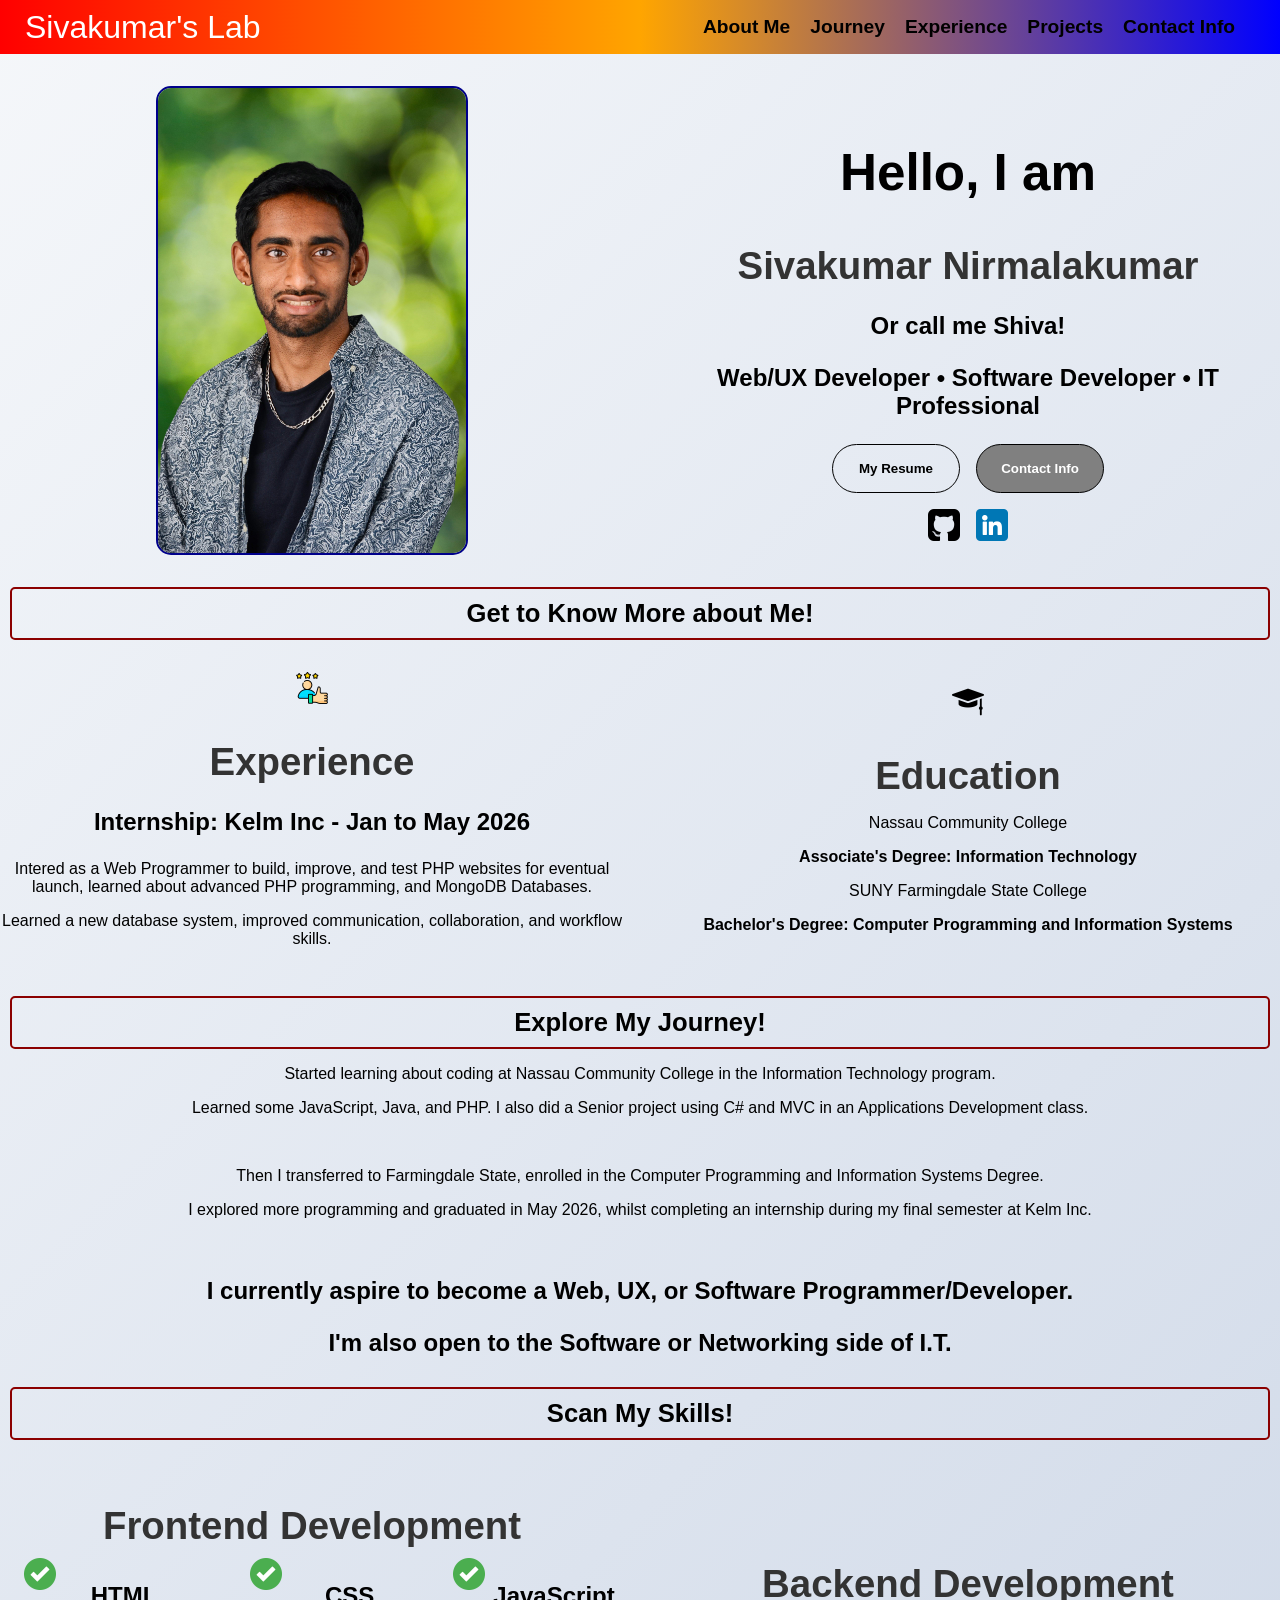
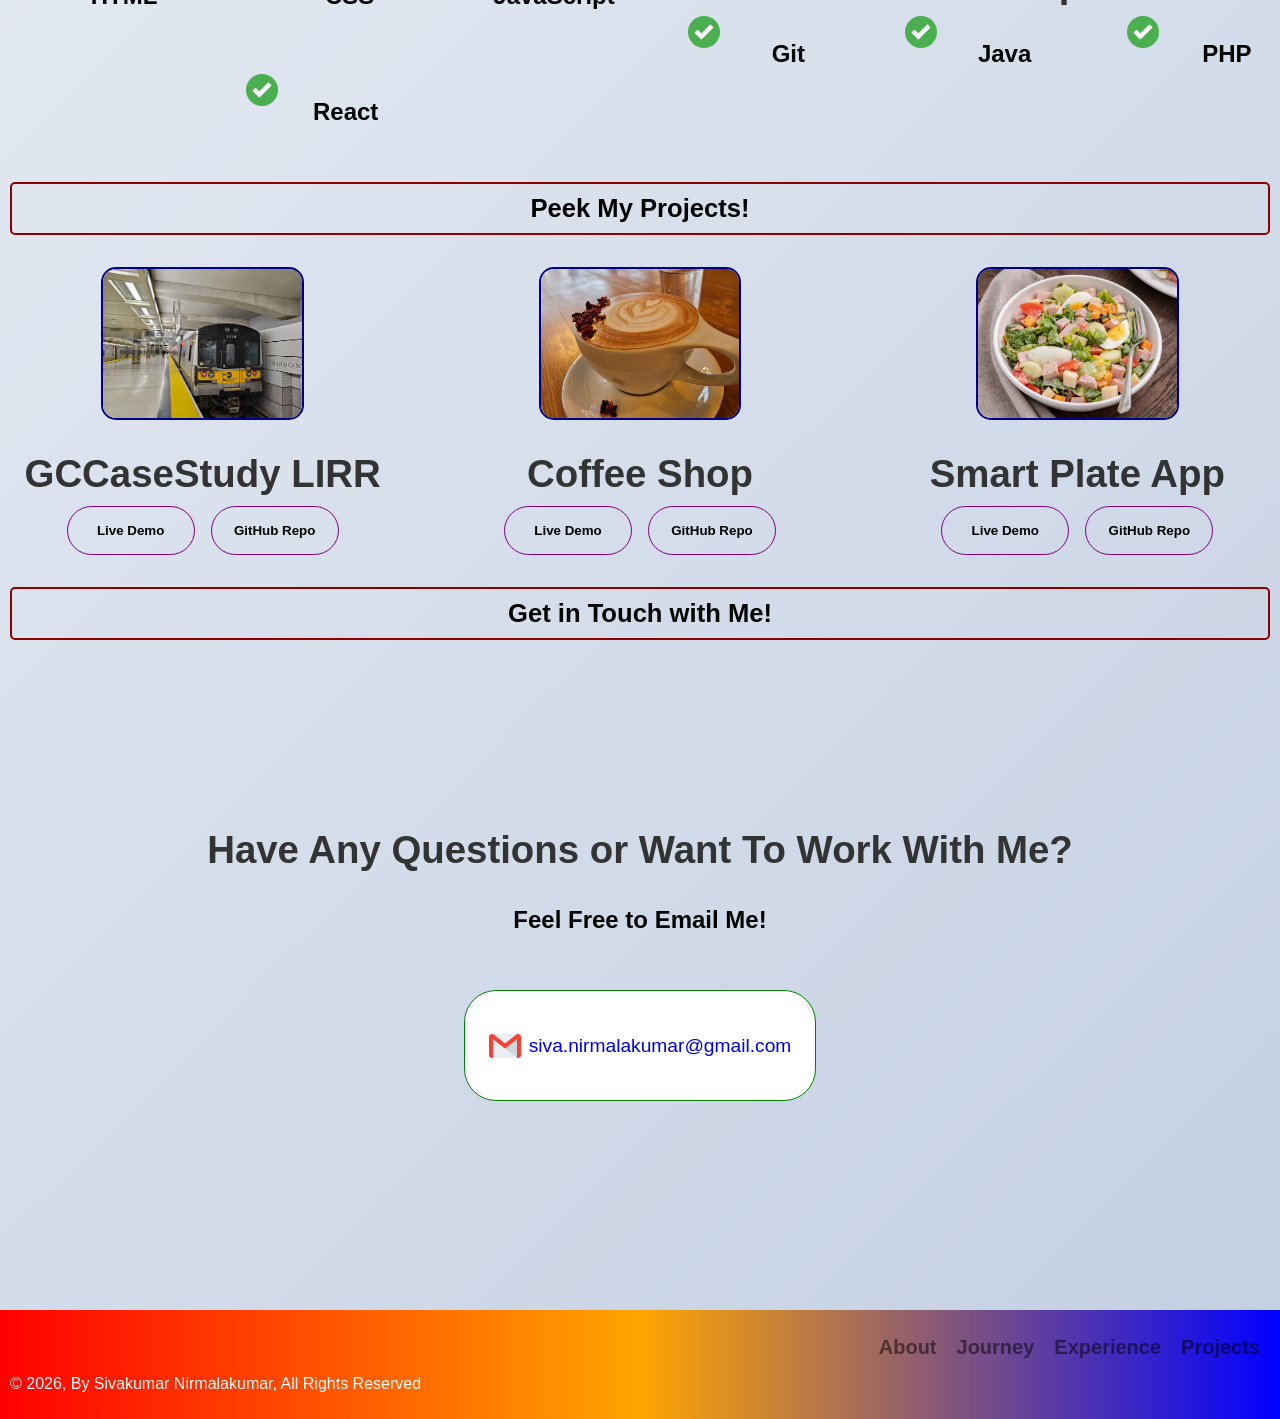
==== index.html @ 8f527bf8 "Re-engineer portfolio website" ====
<!DOCTYPE html>
<html lang="en">
	<head>
		<meta charset="UTF-8">
		<meta name="viewport" content="width=device-width, initial-scale=1">
		<title>Sivakumar's Portfolio</title>
		<link rel="stylesheet" href="homestyle.css">
		<link rel="stylesheet" href="mediaqueries.css">
	</head>
	
	<body>
		<nav class="navbar">
			<div class="navdiv">
				<div class="logo">Sivakumar's Lab</div>
					<ul class="nav-menu">
						<li class="nav-item">
							<a href="#about" class="nav-link">About Me</a>
						</li>
						<li class="nav-item">
							<a href="#journey" class="nav-link">Journey</a>
						</li>
						<li class="nav-item">
							<a href="#experience" class="nav-link">Experience</a>
						</li>
						<li class="nav-item">
							<a href="#project" class="nav-link">Projects</a>
						</li>
						<li class="nav-item">
							<a href="#contact" class="nav-link">Contact Info</a>
						</li>
					</ul>
					<div class="hamburger">
						<span class="bar"></span>
						<span class="bar"></span>
						<span class="bar"></span>
					</div>
			</div>
		
		</nav>
		
		<main>

		<section id="profile">
			<div class="row">
				<div class="column">
					<img src="./Images/shiv-linkedln.jpg" alt="Shiva's Profile Picture" class="about-pic">
				</div>
				<div class="column">
					<h1>Hello, I am</h1>
					<h2>Sivakumar Nirmalakumar</h2>
					<h3>Or call me Shiva!</h3>

					<h3>Web/UX Developer &bull; Software Developer &bull; IT Professional</h3>
					<div class="btn-container">
						<button class="btn btn-color-2" onclick="window.open('./Images/SNKumar - Resume.pdf')">My Resume</button>
						<button class="btn btn-color-1" onclick="location.href='#contact'">Contact Info</button>
					</div>
					<div id="socials-container">
						<img 
						src="./Images/github-sign.png"
						alt="GitHub"
						class="icon"
						onclick="location.href='https://github.com/ShivsterNk?tab=repositories'"
					/>
						<img 
						src="./Images/linkedin.png"
						alt="Linkedln"
						class="icon"
						onclick="location.href='https://www.linkedin.com/in/sivakumarnirmalakumar/'"
					/>
					</div>
				</div>
			</div>		
		</section>

		<p class="one">Get to Know More about Me!</p>

		<section id="about">
				<div class="row">
					<div class="column">
						<img src="./Images/experience.png" alt="Experience icon" class="icon"/>
						<h2>Experience</h2>
						<h3><strong>Internship: Kelm Inc</strong> - Jan to May 2026</h3>
						<p>Intered as a Web Programmer to build, improve, and test PHP websites for eventual launch, learned about advanced PHP programming, and MongoDB Databases. </p>
						<p>Learned a new database system, improved communication, collaboration, and workflow skills.</p>
					</div>
					<div class="column">
						<img src="./Images/education.png" alt="Education icon" class="icon"/>
						<h2>Education</h2>
						<p>Nassau Community College</p>
						<p><strong>Associate's Degree: Information Technology</strong></p>
						<p>SUNY Farmingdale State College</p>
						<p><strong>Bachelor's Degree: Computer Programming and Information Systems</strong></p>
					</div>
				</div>
		</section>

		<p class="one">Explore My Journey!</p>

		<section id="journey">			
			<p>Started learning about coding at Nassau Community College in the Information Technology program. </p>
			<p>Learned some JavaScript, Java, and PHP. I also did a Senior project using C# and MVC in an Applications Development class.</p> <br/>
			<p>Then I transferred to Farmingdale State, enrolled in the Computer Programming and Information Systems Degree. </p>
			<p>I explored more programming and graduated in May 2026, whilst completing an internship during my final semester at Kelm Inc. </p>
			<br />
			<h3>I currently aspire to become a Web, UX, or Software Programmer/Developer. </h3>
			<h3>I'm also open to the Software or Networking side of I.T.</h3>
		</section>

		<p class="one">Scan My Skills!</p>

		<section id="experience">
			<div class="row">
				<div class="column">
					<h2>Frontend Development</h2>
						<div class="article-container">
							<article>
								<img src="./Images/checkmark.png" 
								alt="Experience icon"
								class="icon"
								/>
								<div>
									<h3>HTML</h3>
								</div>
							</article>
							<article>
								<img src="./Images/checkmark.png" 
								alt="Experience icon"
								class="icon"
								/>
								<div>
									<h3>CSS</h3>
								</div>
							</article>
							<article>
								<img src="./Images/checkmark.png" 
								alt="Experience icon"
								class="icon"
								/>
								<div>
									<h3>JavaScript</h3>
								</div>
							</article>
							<article>
								<img src="./Images/checkmark.png" 
								alt="Experience icon"
								class="icon"
								/>
								<div>
									<h3>React</h3>
								</div>
							</article>
						</div>
				</div>
				<div class="column">
					<h2>Backend Development</h2>
					<div class="article-container">
							<article>
								<img src="./Images/checkmark.png" 
								alt="Experience icon"
								class="icon"
								/>
								<div>
									<h3>Git</h3>
								</div>
							</article>
							<article>
								<img src="./Images/checkmark.png" 
								alt="Experience icon"
								class="icon"
								/>
								<div>
									<h3>Java</h3>
								</div>
							</article>
							<article>
								<img src="./Images/checkmark.png" 
								alt="Experience icon"
								class="icon"
								/>
								<div>
									<h3>PHP</h3>
								</div>
							</article>
						</div>
				</div>
			</div>
		</section>

		<p class="one">Peek My Projects!</p>

		<section id="project">
			<div class="row">
				<div class="column">
					<img src="./Images/projectOne.jpg" alt="Grand Central Project" class="about-pic"/>
					<h2>GCCaseStudy LIRR</h2>
					<div class="btn-container">
						<button class="btn btn-color-2 project-btn" 
						onclick="window.open('https://shivsternk.github.io/GCCaseStudy/gcindex.html')">
						Live Demo
						</button>
						<button class="btn btn-color-2 project-btn" 						
						onclick="window.open('https://github.com/ShivsterNk/GCCaseStudy')">
						GitHub Repo
						</button>
					</div>
				</div>
				<div class="column">
					<img src="./Images/projectCoffee.jpg" alt="Coffee Project" class="about-pic"/>
					<h2>Coffee Shop</h2>
					<div class="btn-container">
						<button class="btn btn-color-2 project-btn" 
						onclick="window.open('https://shivsternk.github.io/StaticCoffeeShop/')">
						Live Demo
						</button>
						<button class="btn btn-color-2 project-btn" 						
						onclick="window.open('https://github.com/ShivsterNk/StaticCoffeeShop')">
						GitHub Repo
						</button>
					</div>
				</div>
				<div class="column">
					<img src="./Images/chef-salad.jpg" alt="PHP Smart Plate Project" class="about-pic"/>
					<h2>Smart Plate App</h2>
					<div class="btn-container">
						<button class="btn btn-color-2 project-btn" 
						onclick="window.open('https://smartplate.site/PHP/index.php')">
						Live Demo
						</button>
						<button class="btn btn-color-2 project-btn" 						
						onclick="window.open('https://github.com/ShivsterNk/SmartPlateSeniors')">
						GitHub Repo
						</button>
					</div>
				</div>
			</div>
			
		</section>
		
		<p class="one">Get in Touch with Me!</p>

		<section id="contact">
			<h2>Have Any Questions or Want To Work With Me?</h2>
			<h3>Feel Free to Email Me!</h3>
			
			<div class="contact-info-upper-container">
				<div class="contact-info-container">
					<img src="./Images/email.png" 
					alt="email icon" 
					class="icon contact-icon"/>
					<p><a href="https://mail.google.com/mail/?view=cm&fs=1&to=siva.nirmalakumar@gmail.com" 
						target="_blank"
						rel="noopener noreferrer"
						class="email-link">
						siva.nirmalakumar@gmail.com
					</a></p>
				</div>
			</div>
		</section>
		</main>
		
		<footer>
			<div class="footerContainer">
				<div class="footerNav">
					<ul>
						<li><a href="#about">About</a></li>
						<li><a href="#journey">Journey</a></li>
						<li><a href="#experience">Experience</a></li>
						<li><a href="#project">Projects</a></li>
					</ul>
				</div>
			</div>
			<div class="footerBottom">
				<p>&copy; 2026, By Sivakumar Nirmalakumar, All Rights Reserved</p>
			</div>
		</footer>
		
		<script src="homescripts.js"></script>
				
	</body>
</html>
---- homestyle.css ----
/* GENERAL Styling */
@import url('https://fonts.googleapis.com/css2?family=Roboto:ital,wght@0,100;0,300;0,400;0,500;0,700;0,900;1,100;1,300;1,400;1,500;1,700;1,900&display=swap');

*{
	text-decoration: none;
	box-sizing: border-box;
}

html, body {
	margin: 0;
	scroll-behavior: smooth;
}

body {
	font-family: 'Helvetica', sans-serif;
  	background: linear-gradient(135deg, #f5f7fa, #c3cfe2);
  	color: black;
  	text-align: center;
}

body, .navbar, footer {
	transition: background-color 0.3s ease, color 0.3s ease;
}

p {
	color: black;
}

/* TRANSITION */
a, .btn {
	transition: all 300ms ease;
}

/* DESKTOP NAVIGATION */
.navbar {
	background-image: linear-gradient(to right, red, orange, blue);
	padding-right: 25px;
	padding-left: 25px;
	margin-bottom: 20px;
	position: sticky;
	top: 0;
	z-index: 1000;
	width: 100%;
	box-sizing: border-box;
}

.navdiv {
	display: flex;
	align-items: center;
	justify-content: space-between;
}

.nav-menu {
	display: flex;
	justify-content: space-between;
	align-items: center;
}

.bar {
	display: block;
	width: 25px;
	height: 3px;
	margin: 5px 0;
	transition: all 0.3s ease;
	background-color: black;
}

.logo {
	font-size: clamp(1.2rem, 4vw, 2rem);
	font-weight: 500;
	color: white;
}

li {
	list-style: none;
	display: inline-block;
}

li a {
	color: black;
	text-decoration: none;
	text-decoration-color: white;
	font-size: clamp(0.75rem, 1.5vw, 1.25rem);
	margin-right: 20px;
	font-weight: bold;
}

a:hover {
	color:azure;
	text-decoration: underline;
	text-underline-offset: 1rem;
	text-decoration-color: green;
}

/* TEXT SETTINGS */
h1 {
	font-size: clamp(2rem, 4vw, 3.5rem);
}

h2 {
	text-align: center;
	font-size: clamp(1.5rem, 3vw, 2.5rem);
	color: #333;
	transition: font-size 0.3s ease;
	font-family: 'Helvetica', sans-serif;
	margin-bottom: 10px;
}

h3 {
	font-size: clamp(1rem, 2.5vw, 1.5rem);
}

p.one {
	border: 2.5px solid darkred;
	border-radius: 5px;
	font-size: clamp(1.5rem, 2vw, 2.5rem);
	font-weight: bold;
	padding: 10px;
	margin: 10px;
	transition: all 0.3s ease-in-out;
}

p.one:hover {
	border-color:darkorange;
	box-shadow: 0 0 20px rgba(238, 118, 19, 0.874);
}

/* SECTIONS */
section {
	margin-bottom: 30px;
}

.row {
    display: flex;
    align-items: center;
    gap: 2rem;
    margin: 2rem 0;
}

.column {
    flex: 1;
}

/*ABOUT PIC */
.about-pic {
	width: 50%;
	border: 2px solid darkblue;
	border-radius: 15px;
	display: block;
	margin-left: auto;
	margin-right: auto;
	transition: transform 0.3s ease-in-out;
}

.about-pic:hover {
	transform: scale(1.05);
	border-color:midnightblue;
	box-shadow: 0 0 20px rgba(0, 0, 175, 0.6);
}

/* PROFILE SECTION */
.title {
	font-size: 3rem;
	text-align: center;
}

#socials-container {
	display: flex;
	justify-content: center;
	margin-top: 1rem;
	gap: 1rem;
}

/* ICONS */
.icon {
	cursor: pointer;
	height: 2rem;
}

/* BUTTONS */
.btn-container {
	display: flex;
	justify-content: center;
	gap: 1rem;
}
.btn {
	font-weight: 600;
	transition: all 300ms ease;
	padding: 1rem;
	width: 8rem;
	border-radius: 2rem;
}
.btn-color-1, .btn-color-2 {
	border: black 0.1rem solid;
}
.btn-color-1:hover, 
.btn-color-2:hover {
	cursor: pointer;
}
.btn-color-1, 
.btn-color-2:hover {
	background: gray;
	color: white
}
.btn-color-1:hover {
	background: black;
}
.btn-color-2 {
	background: none;
}
.btn-color-2:hover {
	border: white 0.1rem solid;
}
.btn-container {
	gap: 1rem;
}

/* EXPERIENCE */
.article-container {
	display: flex;
	text-align: initial;
	flex-wrap: wrap;
	flex-direction: row;
	gap: 2.5rem;
	justify-content: space-around;
	border-radius: 5px;
}
article {
	display: flex;
	width: 10rem;
	justify-content: space-around;
	gap: 0.5rem;
}
article .icon {
	cursor: default;
}

/* PROJECTS */
.project-btn {
	color: black;
	border-color: purple;
}

/* CONTACT */
#contact {
	display: flex;
	justify-content: center;
	flex-direction: column;
	height: 70vh;
}

.contact-info-upper-container {
	display: flex;
	justify-content: center;
	border-radius: 2rem;
	border: gray 0.1rem solid;
	border-color: green;
	background: white;
	margin: 2rem auto;
	padding: 0.5rem;
}

.contact-info-container {
	display: flex;
	align-items: center;
	justify-content: center;
	gap: 0.5rem;
	margin: 1rem;
}

.contact-info-container p {
	font-size: larger;
}

.contact-icon {
	cursor: default;
}

.email-icon {
	height: 2.5rem;
}

/*FOOTER SECTION */
footer {
	background-image: linear-gradient(to right, red, orange, blue);
	text-align: center;
	font-size: 1rem;
	margin-top: 20px;
	padding: 10px;
	background-color: #0073e6;
	color: white;
}

.footerContainer {
	width: 100%;
}

.footerNav ul {
	display: flex;
	justify-content: right;
}

.footerNav ul li a {
	color: black;
	margin: 10px;
	padding-top: 10px;
	font-size: 1.25em;
	opacity: 0.5;
	transition: 0.5s;
}

.footerNav ul li a:hover {
	opacity: 1;
	color: azure;
}

.footerBottom{
	background-color: linear-gradient(to right, red, orange, blue);
	text-align: left;
}

.footerBottom p {
	color: white;
}

/*EMAIL LINK HOVER*/
.email-link {
	transition: color 0.3s ease;
}

.email-link:hover {
	color:dodgerblue;
}

/* MEDIA Layout for medium screens */
@media (max-width: 900px) {
	.column {
		width: 100%;
	}
	.row {
		flex-direction: column;
		align-items: center;
	}
	.hamburger {
		display: block;
		cursor: pointer;
		z-index: 10;
	}
	.hamburger-active .bar:nth-child(2){
		opacity: 0;
	}
	.hamburger-active .bar:nth-child(1){
		transform: translateY(8px) rotate(45deg);
	}
	.hamburger-active .bar:nth-child(3){
		transform: translateY(-8px) rotate(-45deg);
	}
	.nav-menu {
		display: flex;
		position: fixed;
		top: -100%;
		left: 0;

		flex-direction: column;
		align-items: center;
		justify-content: center;

		width: 100%;
		padding: 20px 0;
		margin: 0;

		background-image: linear-gradient(to right, red, orange, blue);

		list-style: none;
		text-align: center;

		transition: top 0.3s ease;
		z-index: 9;
	}
	.nav-item{
		margin: 15px 0;
	}
	.nav-menu.active {
		top: 70px;
	}
	.nav-link {
		display: block;
		padding: 10px 20px;
	}
}

@media (min-width: 901px) {
	.hamburger {
		display: none;
	}
	.nav-menu {
		display: flex;
		justify-content: space-between;
	}
	
}
---- mediaqueries.css ----
@media screen and (max-width: 1200px) {
	#desktop-nav {
		display: none;
	}
	
	#hamburger-nav {
		display: flex;
	}
}
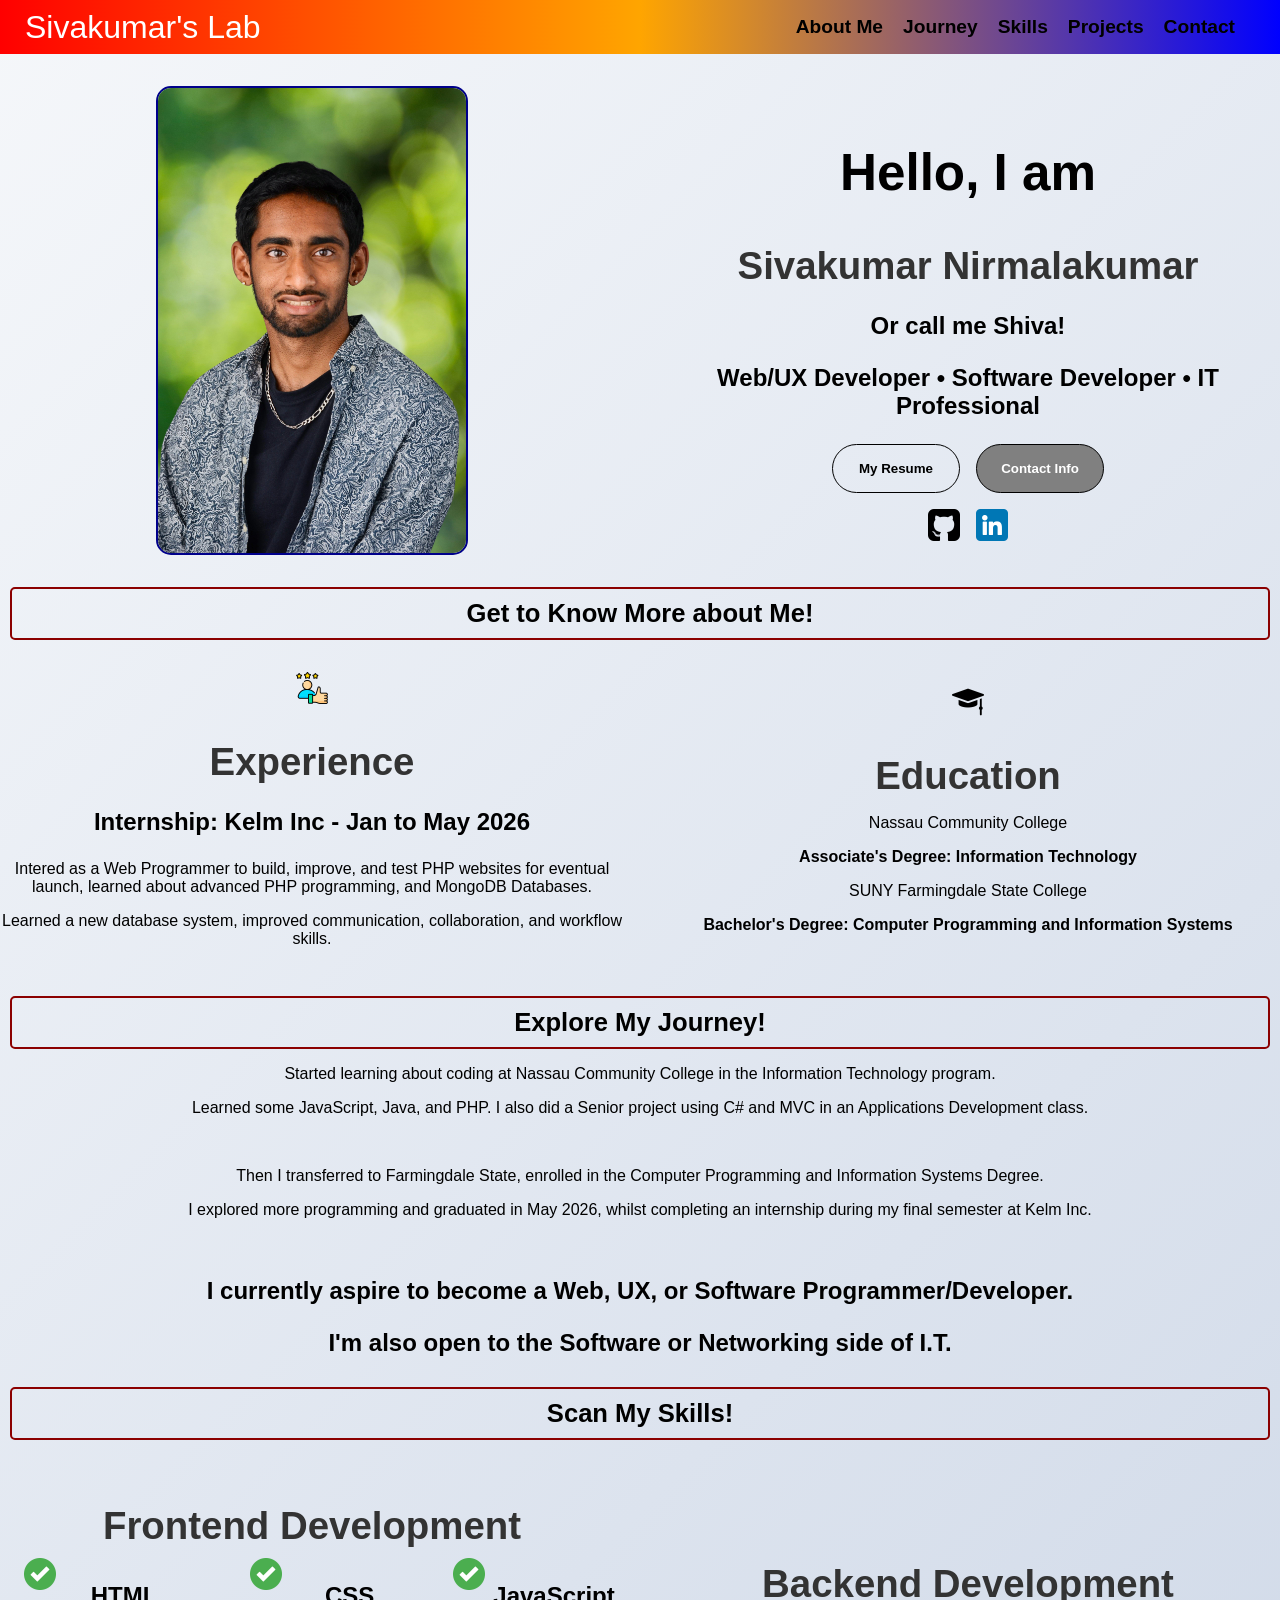
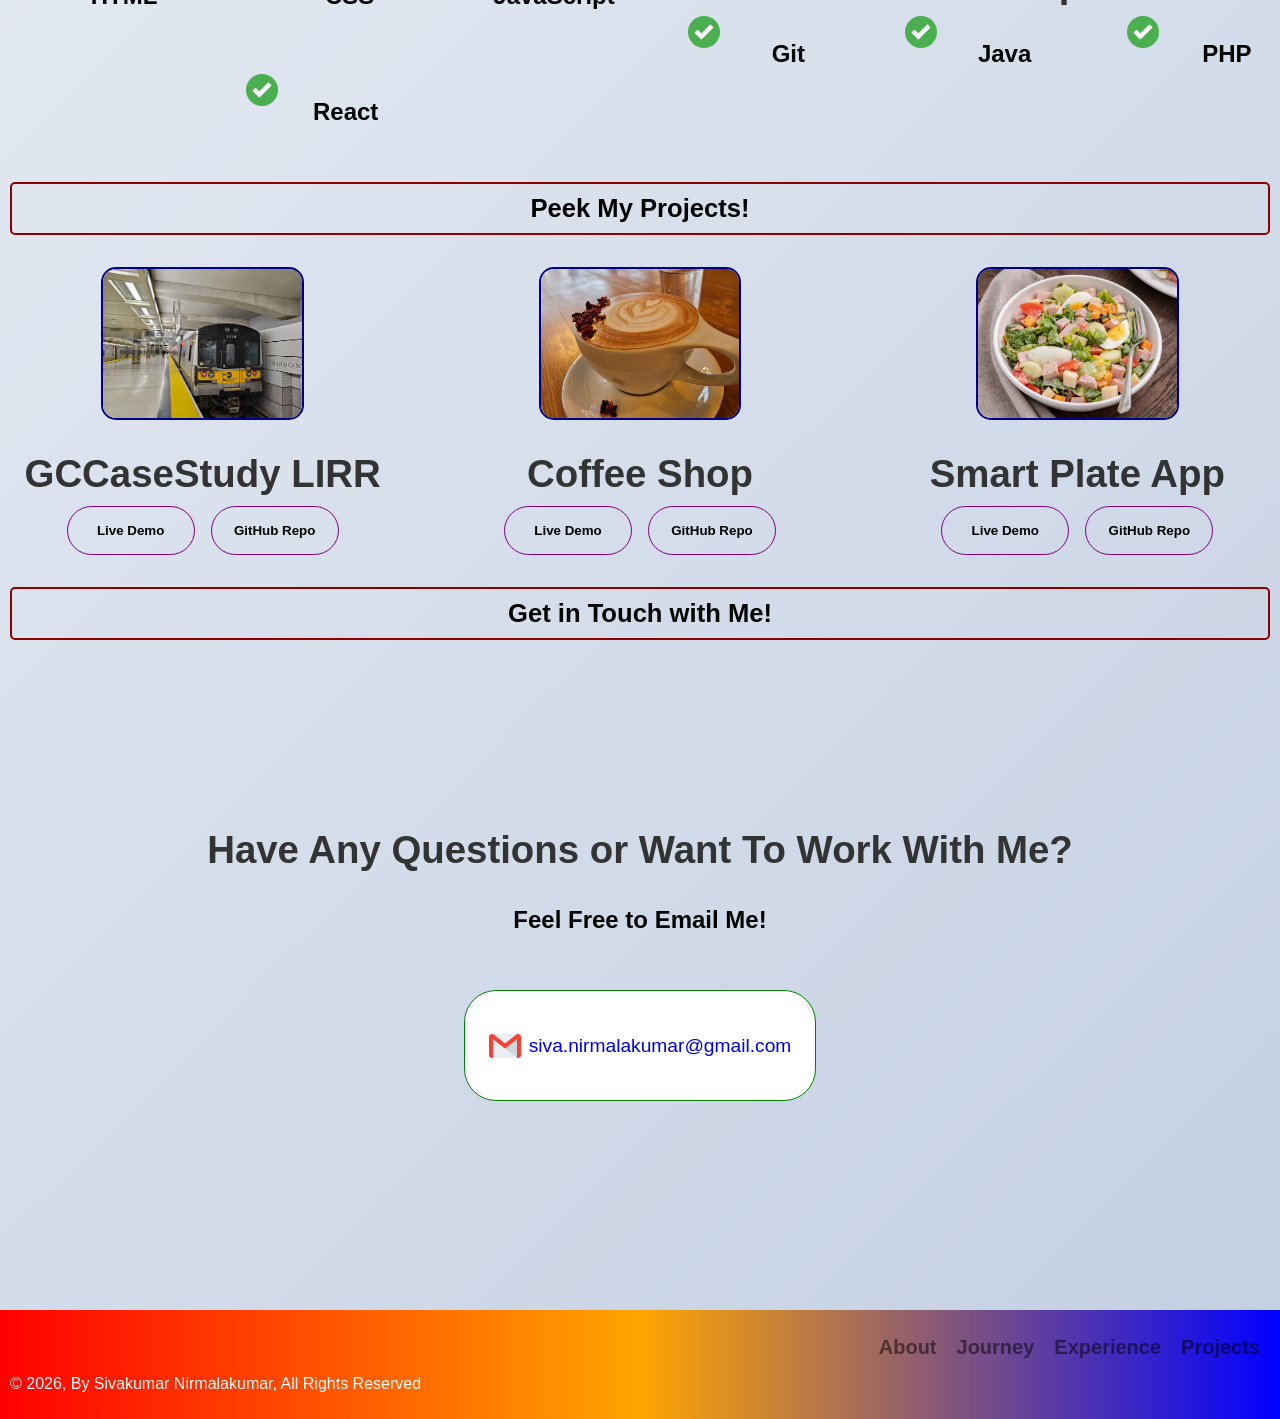
==== commit 64cf468d: "Fix email contact link" ====
--- a/index.html
+++ b/index.html
@@ -20,13 +20,13 @@
 							<a href="#journey" class="nav-link">Journey</a>
 						</li>
 						<li class="nav-item">
-							<a href="#experience" class="nav-link">Experience</a>
+							<a href="#experience" class="nav-link">Skills</a>
 						</li>
 						<li class="nav-item">
 							<a href="#project" class="nav-link">Projects</a>
 						</li>
 						<li class="nav-item">
-							<a href="#contact" class="nav-link">Contact Info</a>
+							<a href="#contact" class="nav-link">Contact</a>
 						</li>
 					</ul>
 					<div class="hamburger">
@@ -248,12 +248,17 @@
 					<img src="./Images/email.png" 
 					alt="email icon" 
 					class="icon contact-icon"/>
-					<p><a href="https://mail.google.com/mail/?view=cm&fs=1&to=siva.nirmalakumar@gmail.com" 
+					<p><!--a href="https://mail.google.com/mail/?view=cm&fs=1&to=siva.nirmalakumar@gmail.com" 
 						target="_blank"
 						rel="noopener noreferrer"
 						class="email-link">
 						siva.nirmalakumar@gmail.com
-					</a></p>
+					</a>-->
+						<a href="mailto:siva.nirmalakumar@gmail.com"
+							class="email-link">
+							siva.nirmalakumar@gmail.com
+						</a>
+					</p>
 				</div>
 			</div>
 		</section>
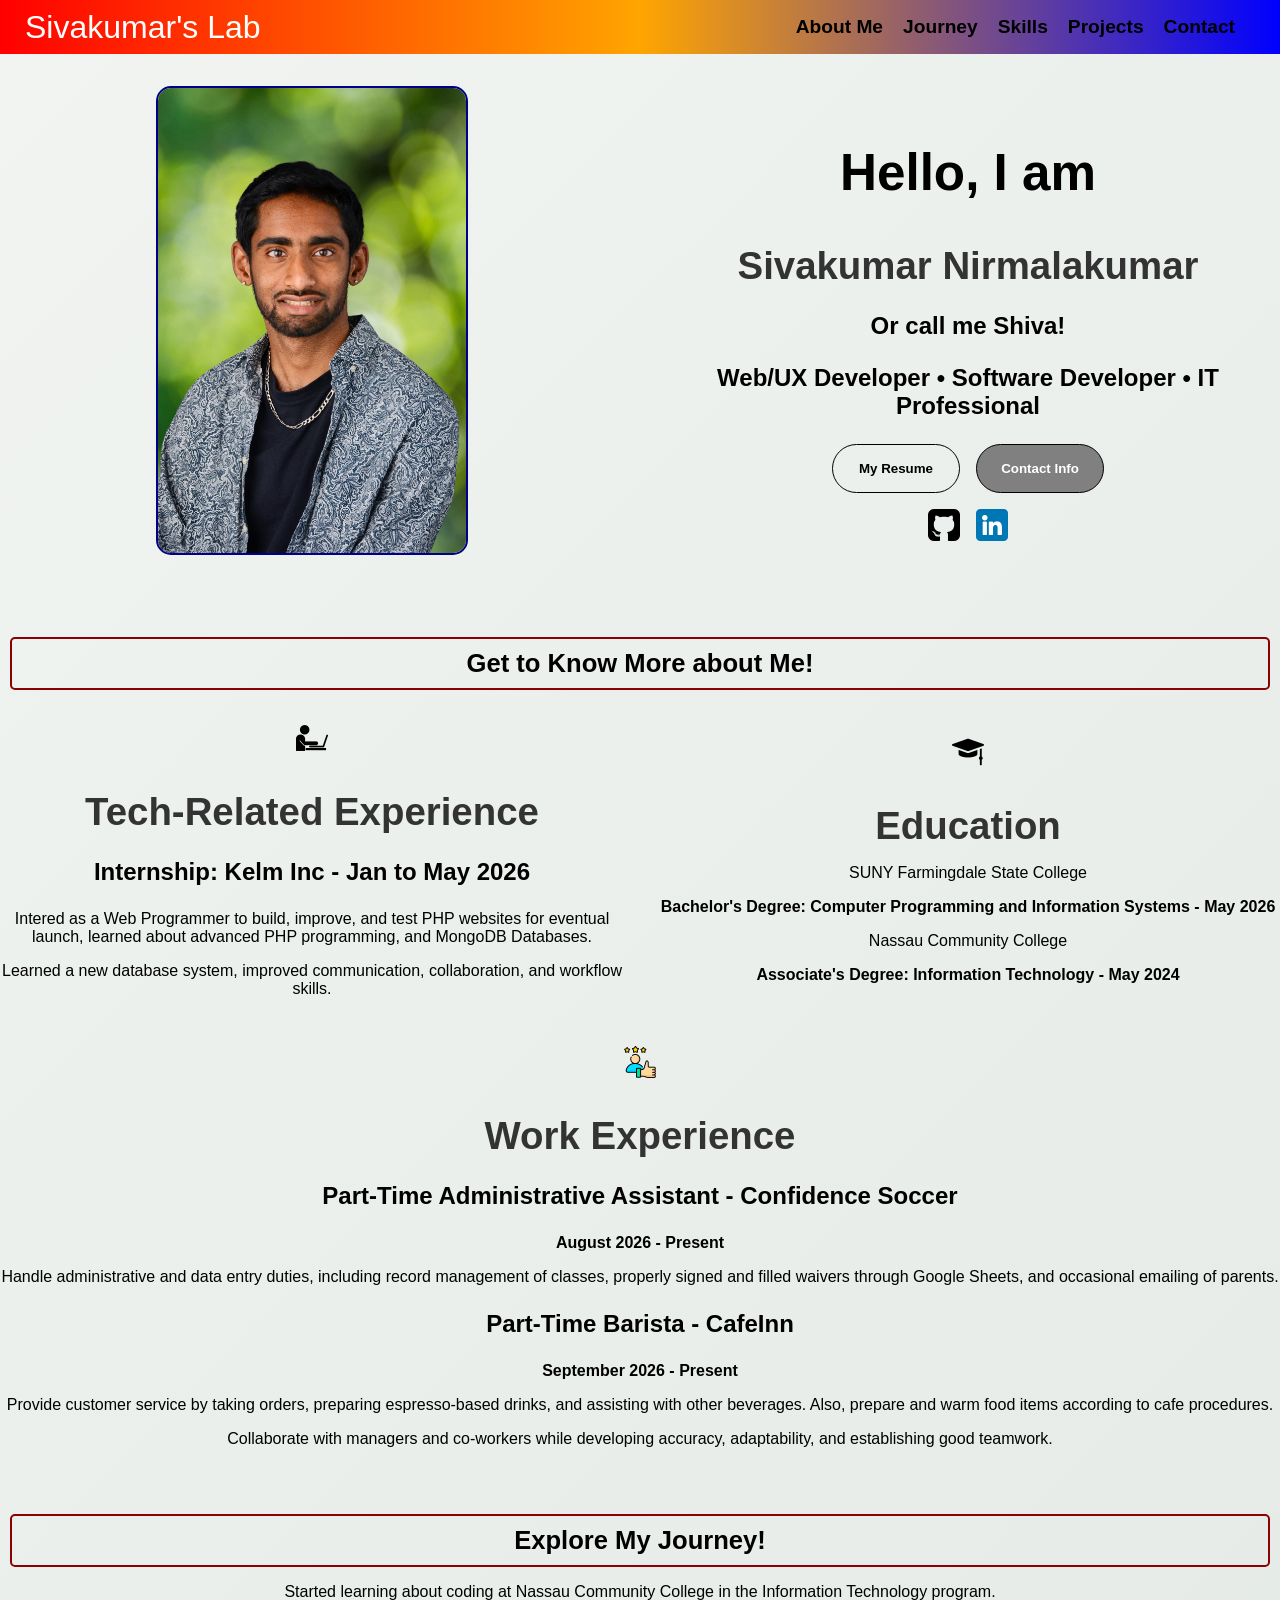
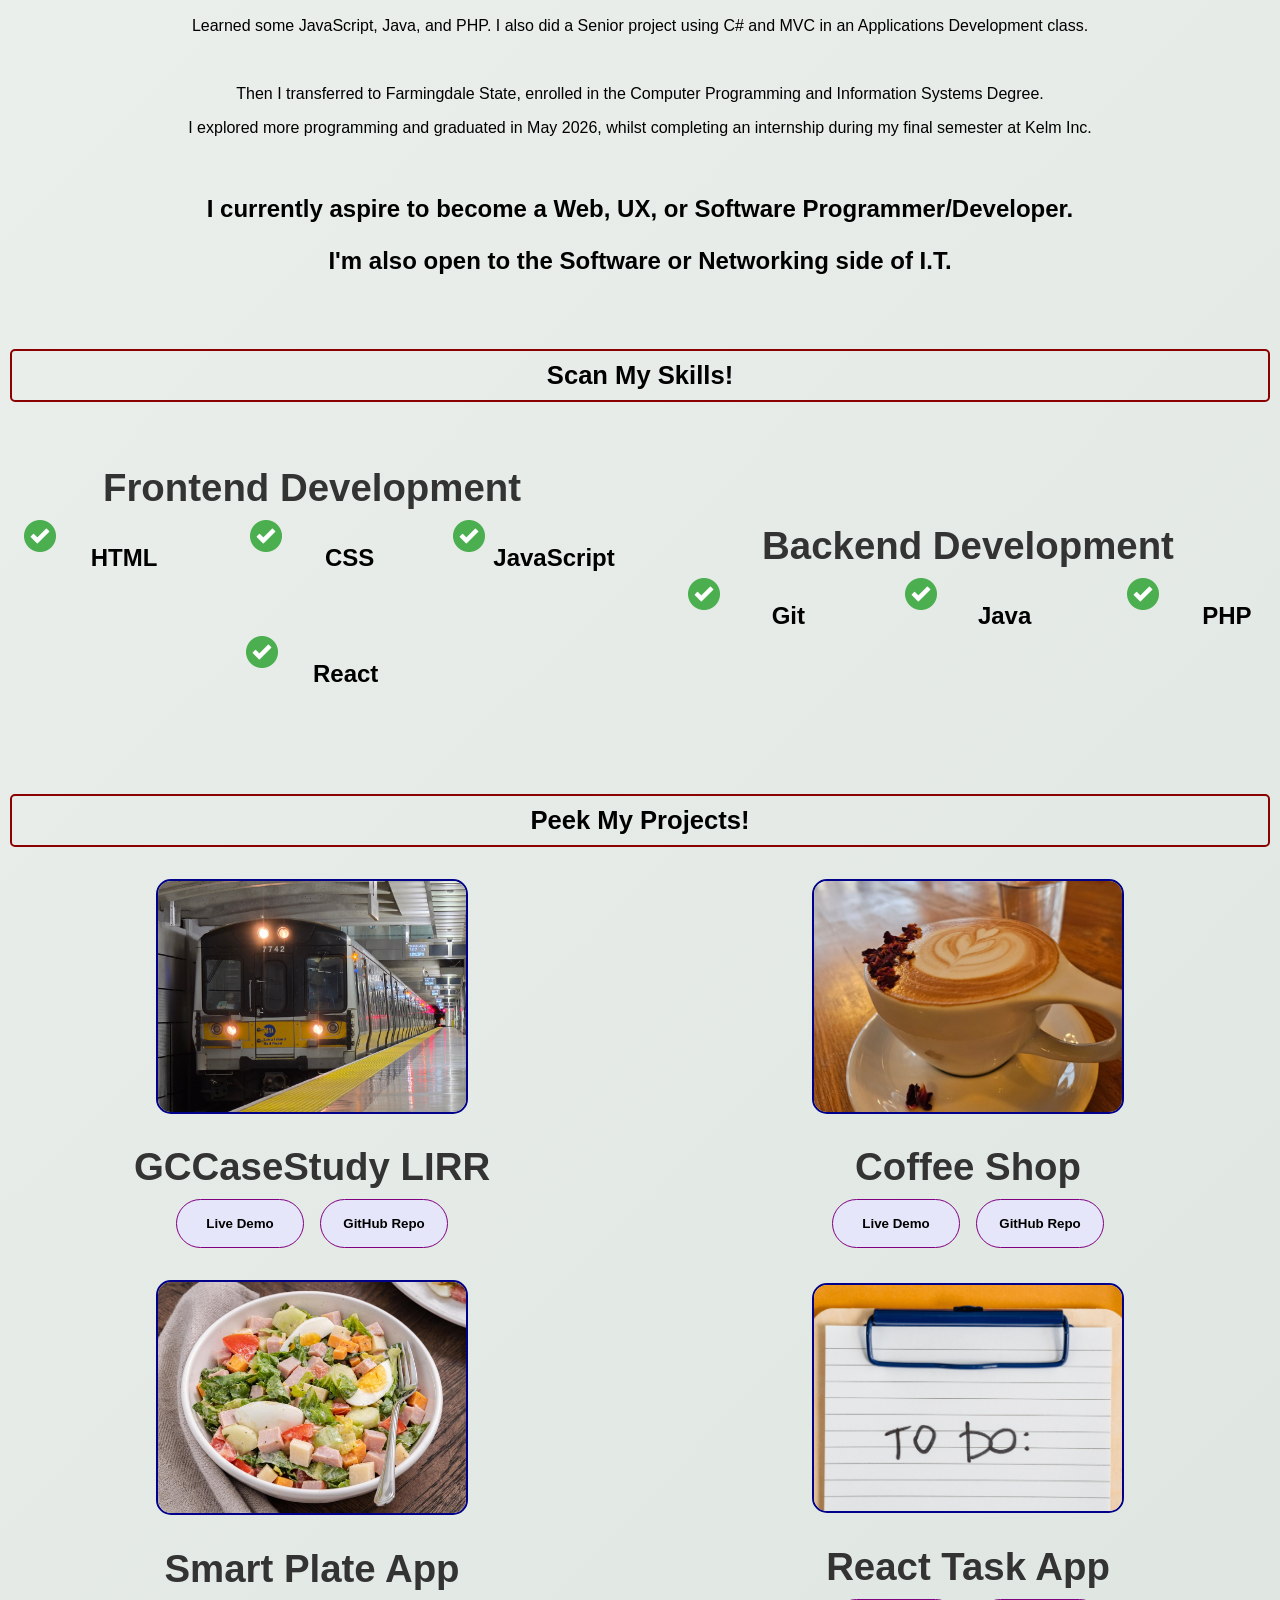
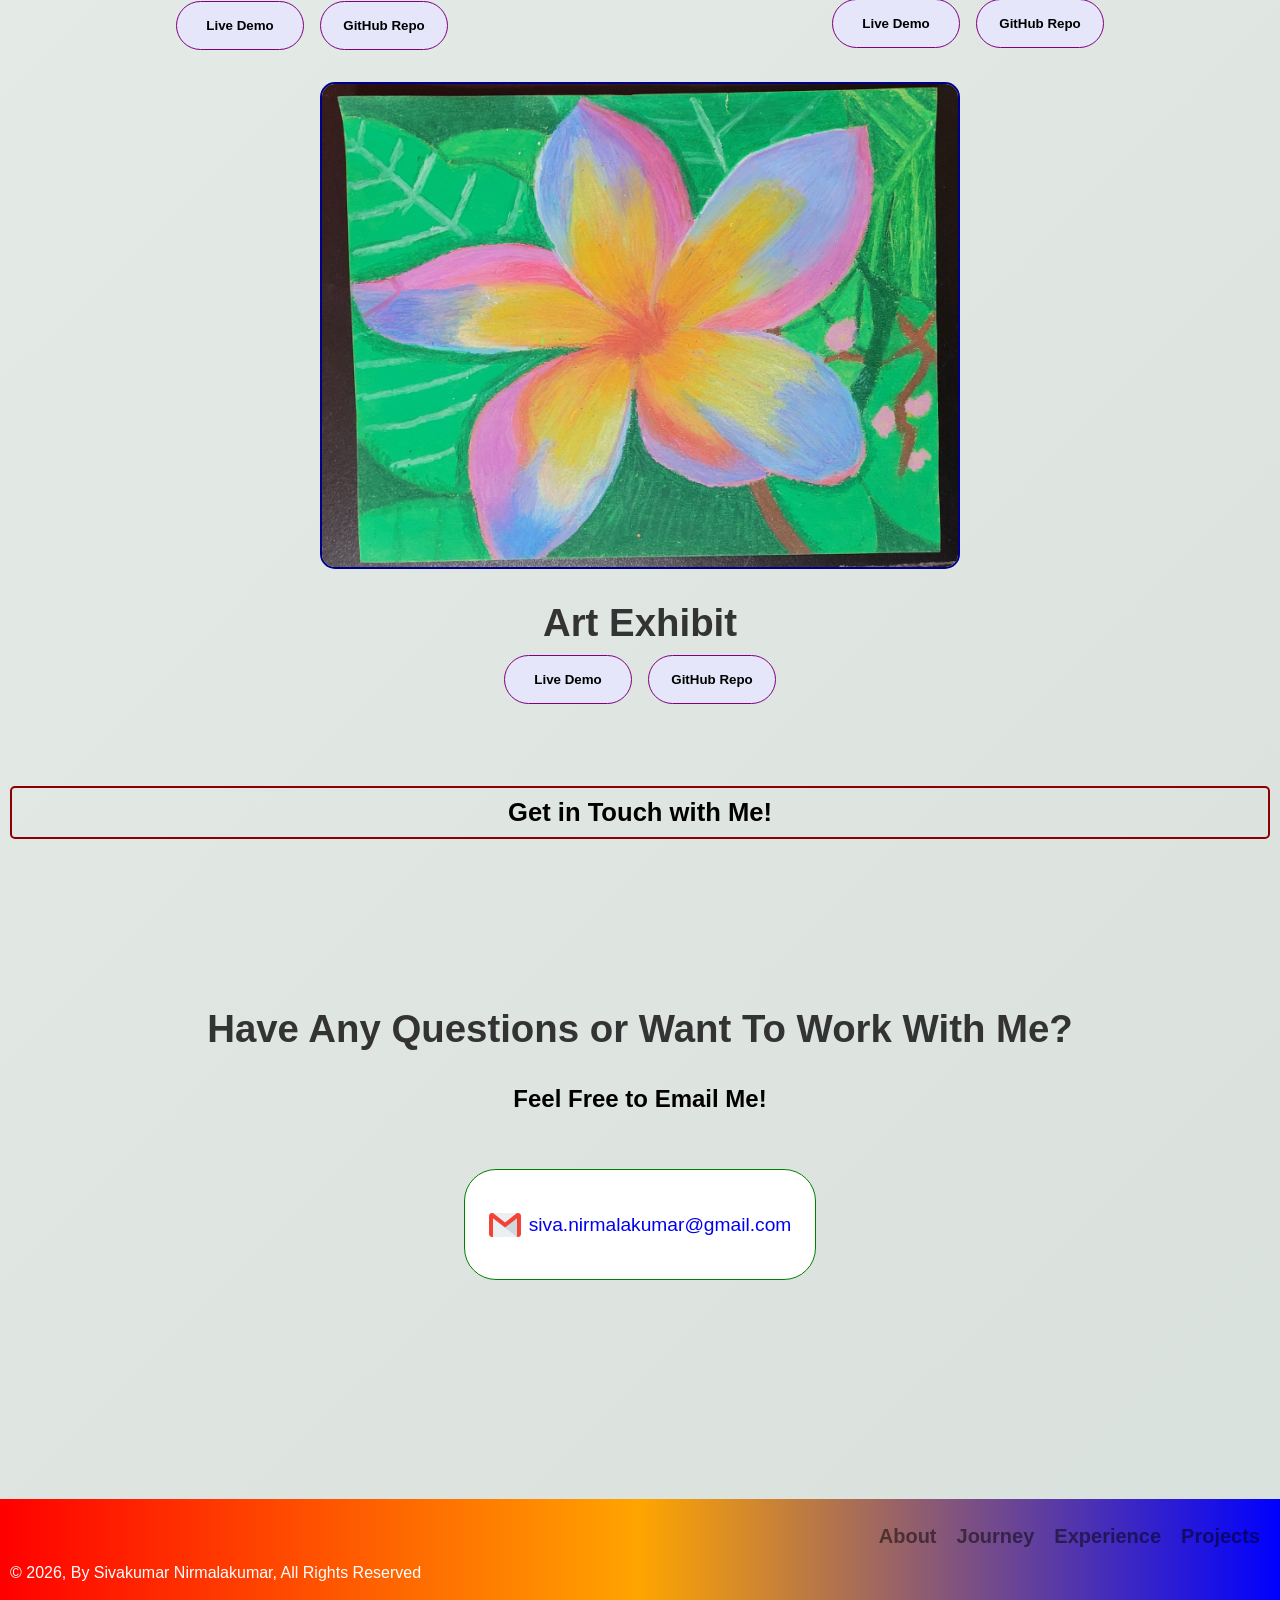
==== commit 7239d728: "Overhauled the portfolio website" ====
--- a/index.html
+++ b/index.html
@@ -78,8 +78,8 @@
 		<section id="about">
 				<div class="row">
 					<div class="column">
-						<img src="./Images/experience.png" alt="Experience icon" class="icon"/>
-						<h2>Experience</h2>
+						<img src="./Images/laptoptech.png" alt="Experience icon" class="icon"/>
+						<h2>Tech-Related Experience</h2>
 						<h3><strong>Internship: Kelm Inc</strong> - Jan to May 2026</h3>
 						<p>Intered as a Web Programmer to build, improve, and test PHP websites for eventual launch, learned about advanced PHP programming, and MongoDB Databases. </p>
 						<p>Learned a new database system, improved communication, collaboration, and workflow skills.</p>
@@ -87,12 +87,21 @@
 					<div class="column">
 						<img src="./Images/education.png" alt="Education icon" class="icon"/>
 						<h2>Education</h2>
+						<p>SUNY Farmingdale State College</p>
+						<p><strong>Bachelor's Degree: Computer Programming and Information Systems - May 2026</strong></p>
 						<p>Nassau Community College</p>
-						<p><strong>Associate's Degree: Information Technology</strong></p>
-						<p>SUNY Farmingdale State College</p>
-						<p><strong>Bachelor's Degree: Computer Programming and Information Systems</strong></p>
-					</div>
-				</div>
+						<p><strong>Associate's Degree: Information Technology - May 2024</strong></p>
+					</div>
+				</div>
+					<img src="./Images/experience.png" alt="Experience icon" class="icon"/>
+					<h2>Work Experience</h2>
+					<h3>Part-Time Administrative Assistant - Confidence Soccer</h3>
+					<strong>August 2026 - Present</strong>
+					<p>Handle administrative and data entry duties, including record management of classes, properly signed and filled waivers through Google Sheets, and occasional emailing of parents. </p>
+					<h3>Part-Time Barista - CafeInn</h3>
+					<strong>September 2026 - Present</strong>
+					<p>Provide customer service by taking orders, preparing espresso-based drinks, and assisting with other beverages. Also, prepare and warm food items according to cafe procedures. </p>
+					<p>Collaborate with managers and co-workers while developing accuracy, adaptability, and establishing good teamwork. </p> 
 		</section>
 
 		<p class="one">Explore My Journey!</p>
@@ -196,7 +205,7 @@
 					<h2>GCCaseStudy LIRR</h2>
 					<div class="btn-container">
 						<button class="btn btn-color-2 project-btn" 
-						onclick="window.open('https://shivsternk.github.io/GCCaseStudy/gcindex.html')">
+						onclick="window.open('https://shivsternk.github.io/GCCaseStudy/')">
 						Live Demo
 						</button>
 						<button class="btn btn-color-2 project-btn" 						
@@ -219,6 +228,8 @@
 						</button>
 					</div>
 				</div>
+			</div>	
+			<div class="row">
 				<div class="column">
 					<img src="./Images/chef-salad.jpg" alt="PHP Smart Plate Project" class="about-pic"/>
 					<h2>Smart Plate App</h2>
@@ -233,8 +244,37 @@
 						</button>
 					</div>
 				</div>
-			</div>
-			
+				<div class="column">
+					<img src="./Images/taskproject.jpg" alt="React Task Application" class="about-pic"/>
+					<h2>React Task App</h2>
+					<div class="btn-container">
+						<button class="btn btn-color-2 project-btn" 
+						onclick="window.open('https://shivsternk.github.io/DailyTaskApp/')">
+						Live Demo
+						</button>
+						<button class="btn btn-color-2 project-btn" 						
+						onclick="window.open('https://github.com/ShivsterNk/DailyTaskApp')">
+						GitHub Repo
+						</button>
+					</div>
+				</div>
+			</div>
+			<div class="row">
+				<div class="column">
+					<img src="./Images/artpiece.jpg" alt="Art Exhibit Portfolio" class="about-pic"/>
+					<h2>Art Exhibit</h2>
+					<div class="btn-container">
+						<button class="btn btn-color-2 project-btn" 
+						onclick="window.open('https://shivsternk.github.io/ArtExhibition/')">
+						Live Demo
+						</button>
+						<button class="btn btn-color-2 project-btn" 						
+						onclick="window.open('https://github.com/ShivsterNk/ArtExhibition')">
+						GitHub Repo
+						</button>
+					</div>
+				</div>
+			</div>	
 		</section>
 		
 		<p class="one">Get in Touch with Me!</p>
@@ -248,12 +288,7 @@
 					<img src="./Images/email.png" 
 					alt="email icon" 
 					class="icon contact-icon"/>
-					<p><!--a href="https://mail.google.com/mail/?view=cm&fs=1&to=siva.nirmalakumar@gmail.com" 
-						target="_blank"
-						rel="noopener noreferrer"
-						class="email-link">
-						siva.nirmalakumar@gmail.com
-					</a>-->
+					<p>
 						<a href="mailto:siva.nirmalakumar@gmail.com"
 							class="email-link">
 							siva.nirmalakumar@gmail.com
--- a/homestyle.css
+++ b/homestyle.css
@@ -13,7 +13,11 @@
 
 body {
 	font-family: 'Helvetica', sans-serif;
-  	background: linear-gradient(135deg, #f5f7fa, #c3cfe2);
+  	/*background: linear-gradient(135deg, #f3f5f0, #dce5d5);
+	background: linear-gradient(135deg, #f5f3f7, #ddd8e7);*/
+	background: linear-gradient(135deg, #f1f4f1, #d9e1dc);
+	/*background: linear-gradient(135deg, #f0f5f4, #d1e1df);*/
+
   	color: black;
   	text-align: center;
 }
@@ -127,7 +131,8 @@
 
 /* SECTIONS */
 section {
-	margin-bottom: 30px;
+	scroll-margin-top: 100px;
+	padding-bottom: 40px;
 }
 
 .row {
@@ -239,6 +244,8 @@
 .project-btn {
 	color: black;
 	border-color: purple;
+	fill-opacity: 50%;
+	background-color: lavender;
 }
 
 /* CONTACT */
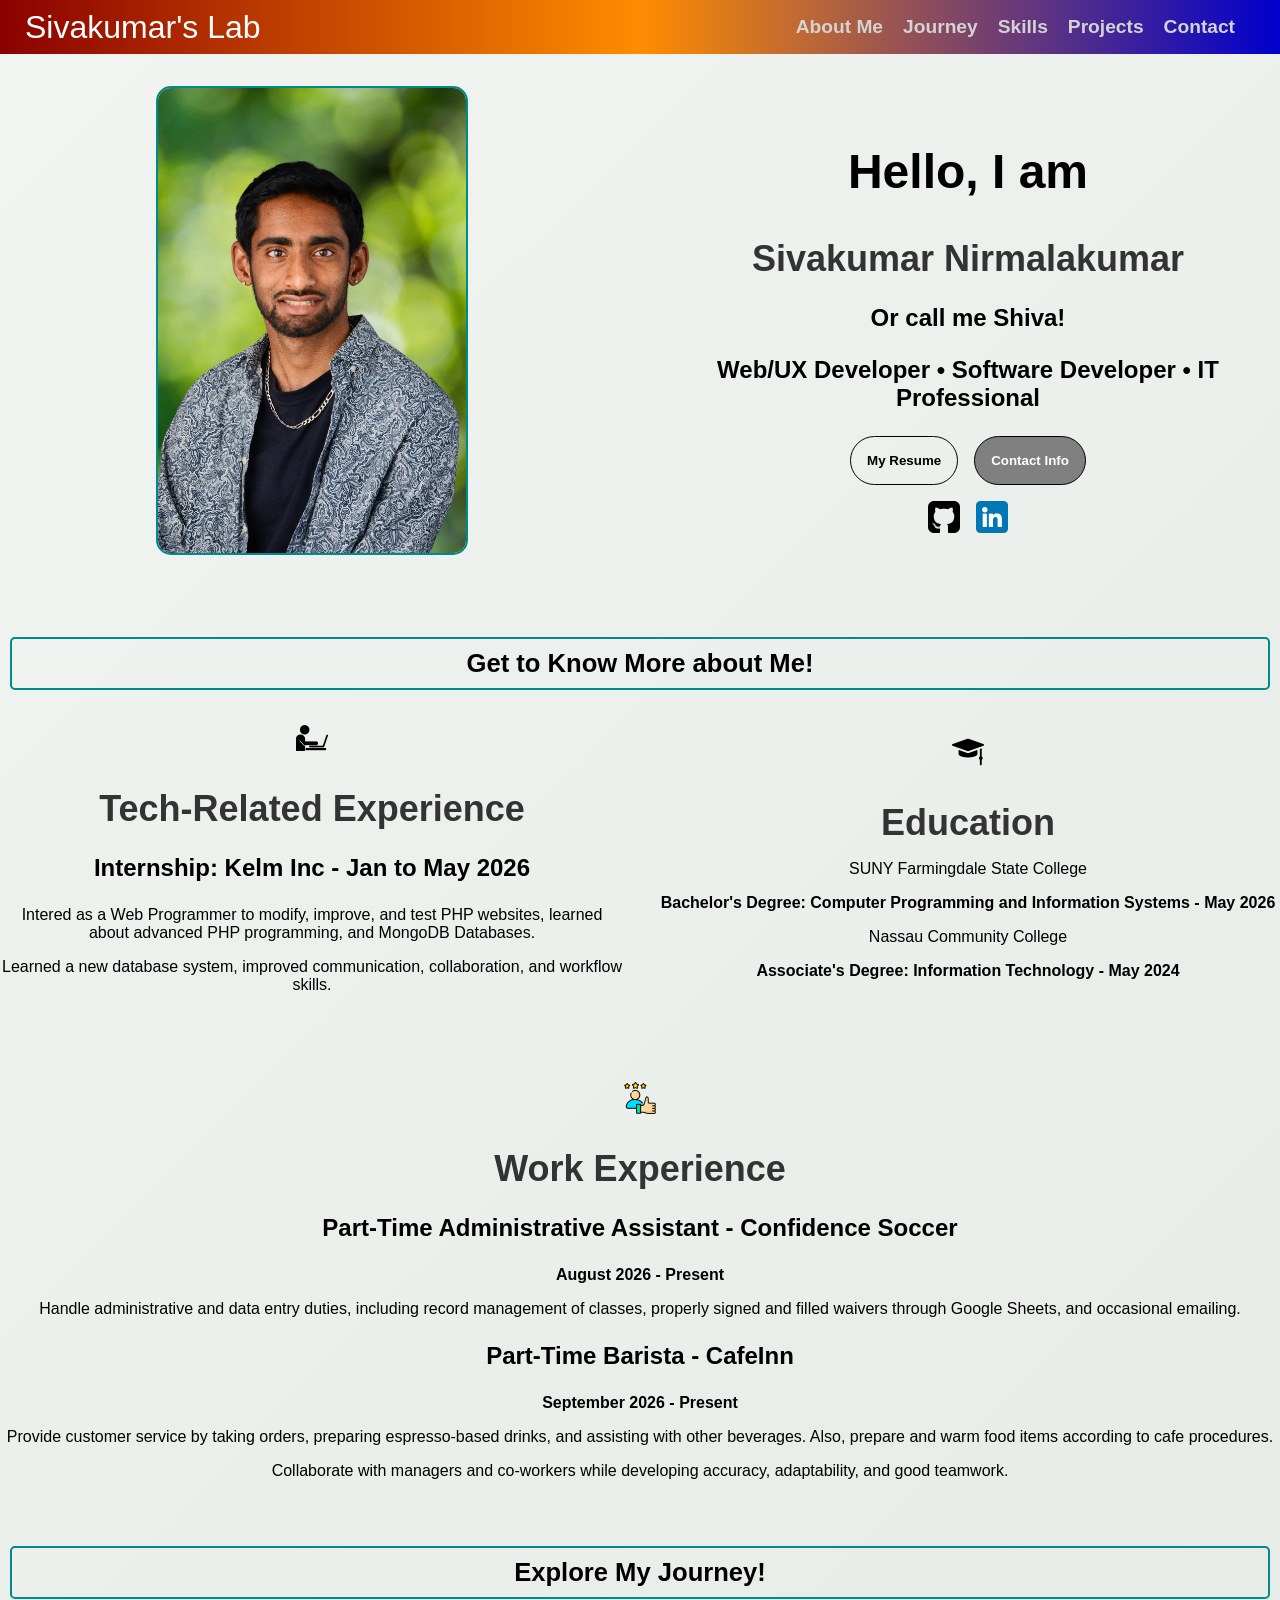
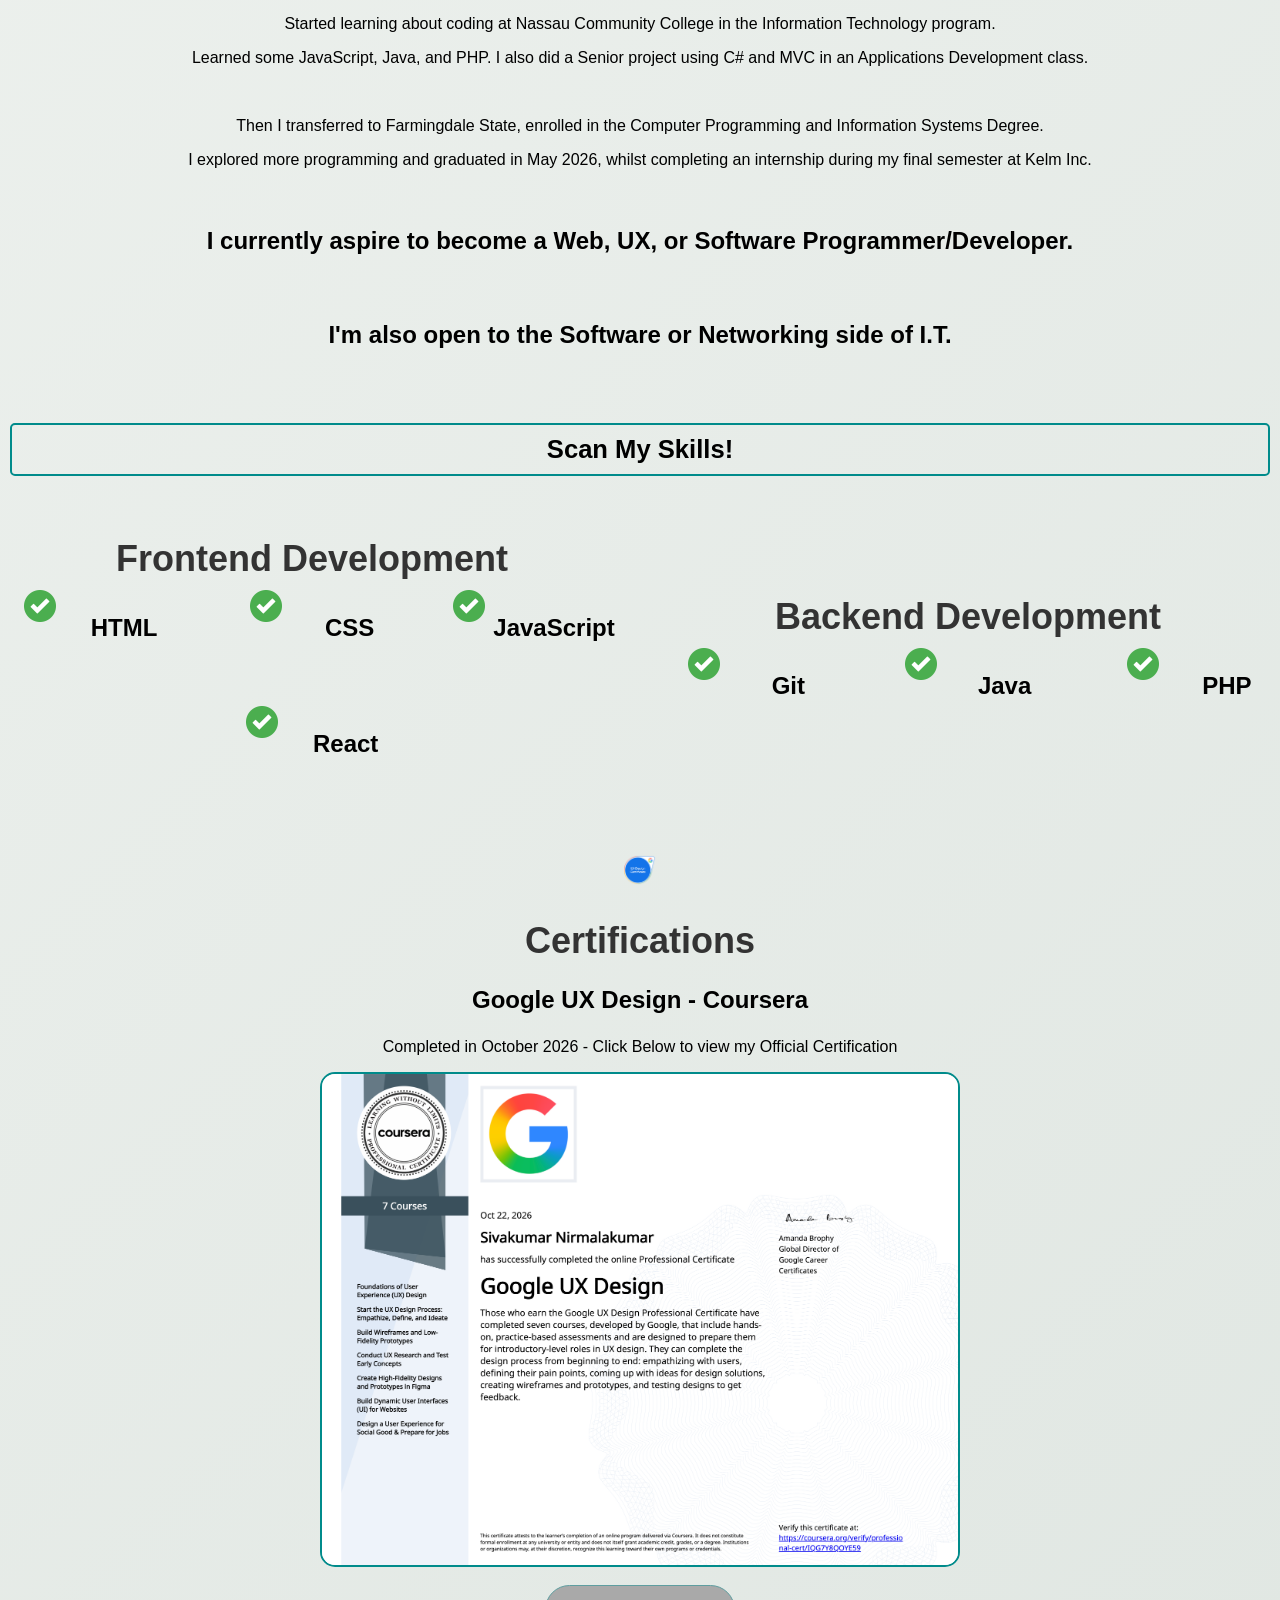
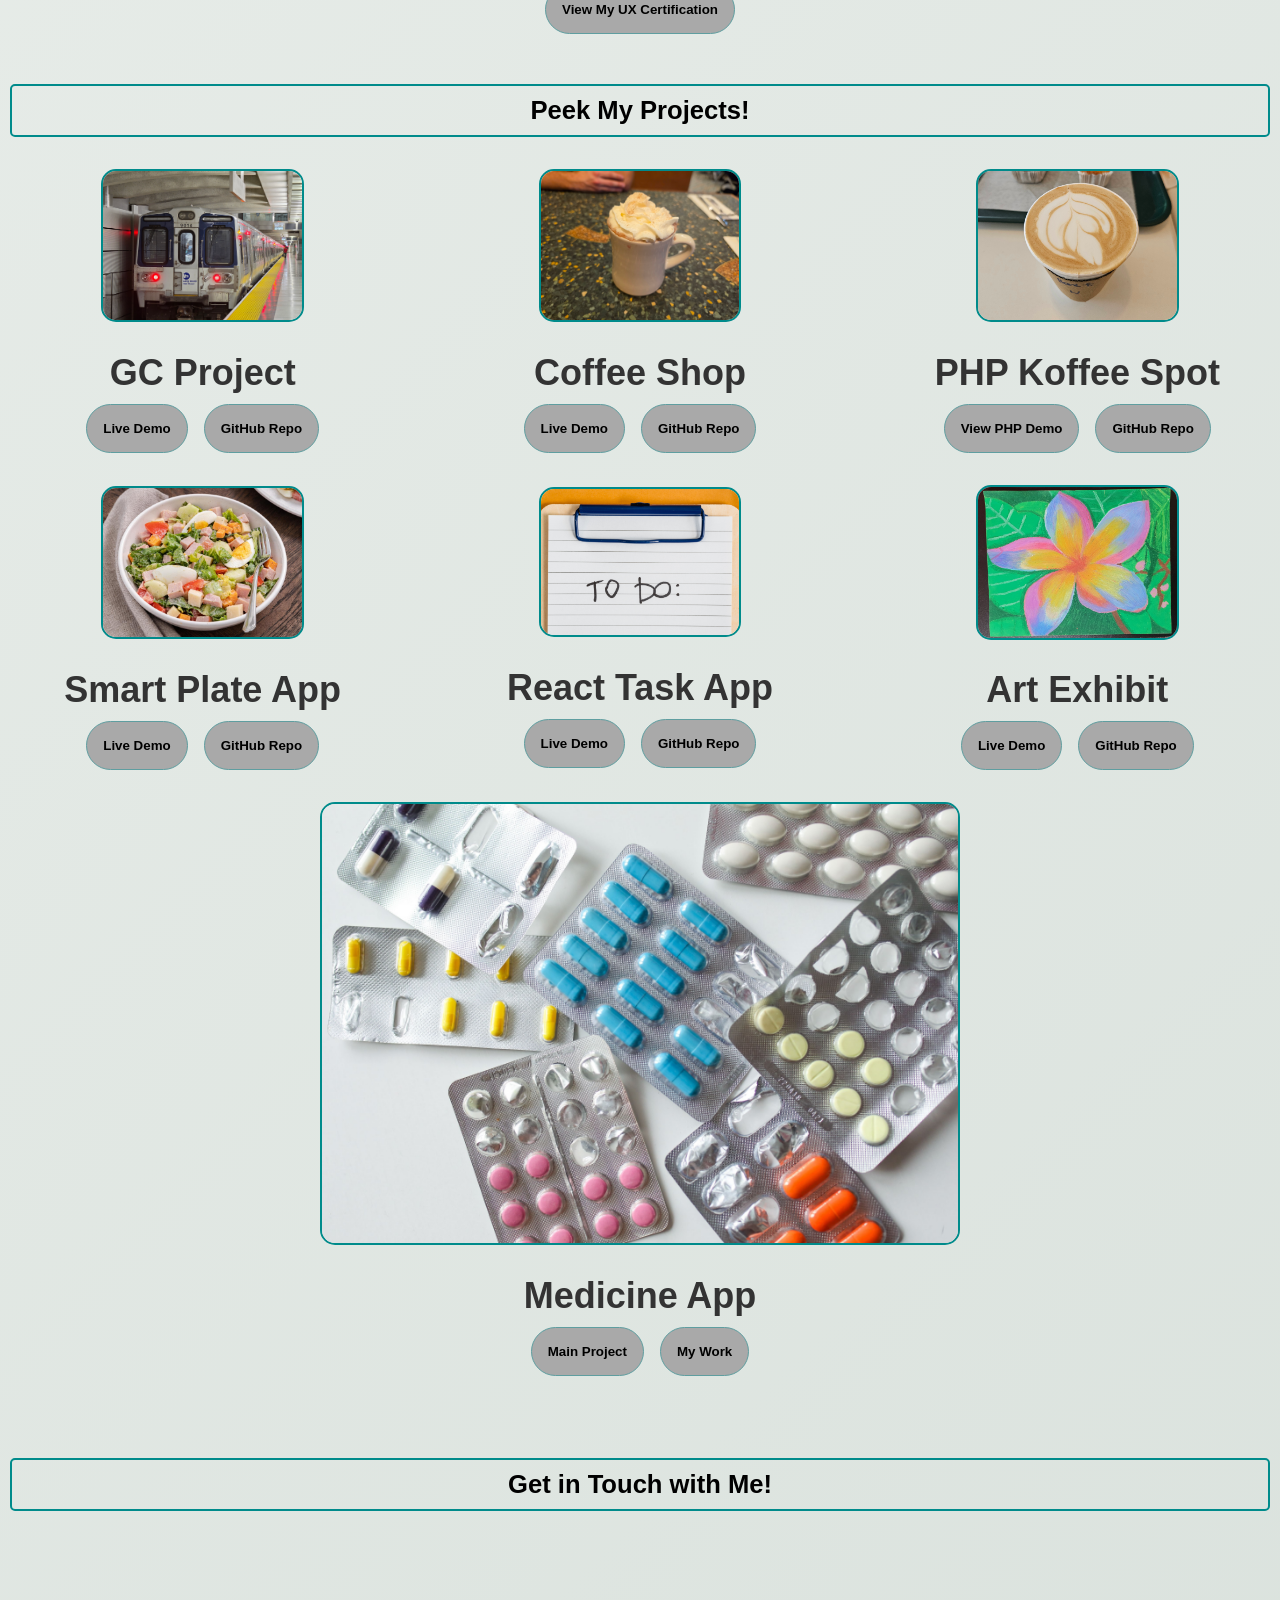
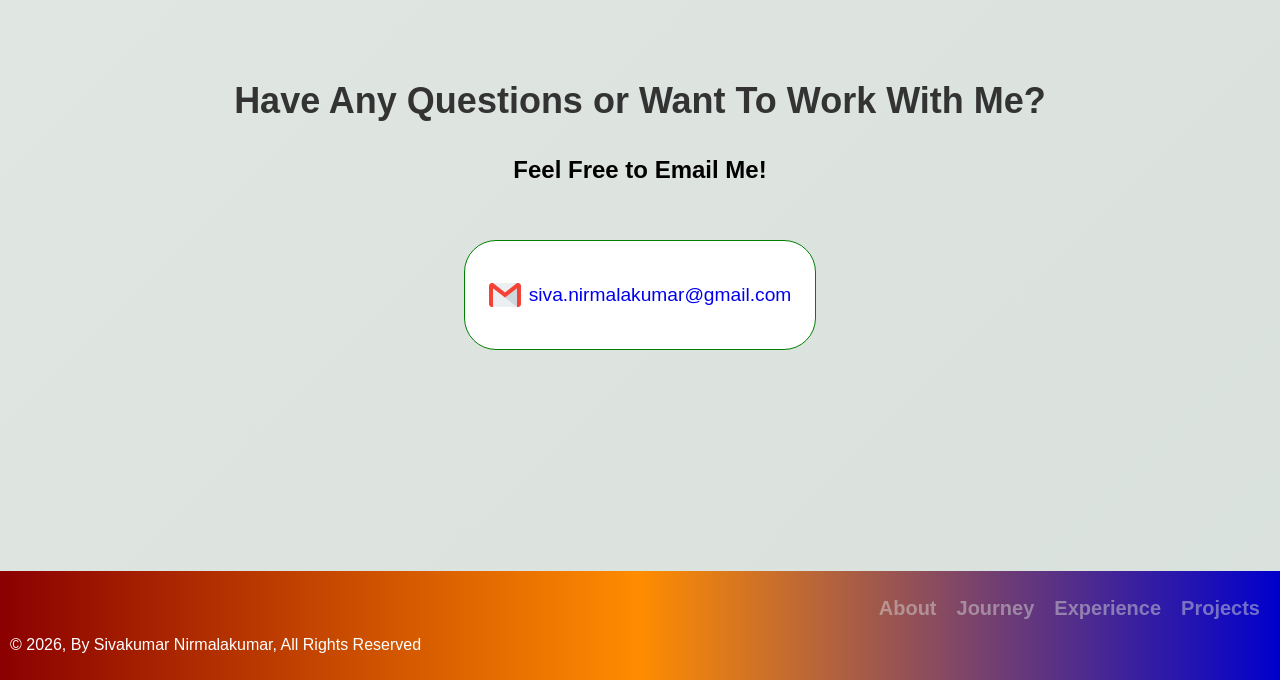
==== commit 739693bc: "Another overhaul of the portfolio, resume, and coffee project" ====
--- a/index.html
+++ b/index.html
@@ -56,18 +56,24 @@
 						<button class="btn btn-color-1" onclick="location.href='#contact'">Contact Info</button>
 					</div>
 					<div id="socials-container">
-						<img 
-						src="./Images/github-sign.png"
-						alt="GitHub"
-						class="icon"
-						onclick="location.href='https://github.com/ShivsterNk?tab=repositories'"
-					/>
-						<img 
-						src="./Images/linkedin.png"
-						alt="Linkedln"
-						class="icon"
-						onclick="location.href='https://www.linkedin.com/in/sivakumarnirmalakumar/'"
-					/>
+						<a href="https://github.com/ShivsterNk?tab=repositories"
+							target="_blank"
+							rel="noopener noreferrer">
+							<img 
+							src="./Images/github-sign.png"
+							alt="GitHub"
+							class="icon"
+							/>
+						</a>
+						<a href="https://www.linkedin.com/in/sivakumarnirmalakumar/"
+							target="_blank"
+							rel="noopener noreferrer">
+							<img 
+							src="./Images/linkedin.png"
+							alt="Linkedln"
+							class="icon"
+							/>
+						</a>
 					</div>
 				</div>
 			</div>		
@@ -76,32 +82,35 @@
 		<p class="one">Get to Know More about Me!</p>
 
 		<section id="about">
-				<div class="row">
-					<div class="column">
-						<img src="./Images/laptoptech.png" alt="Experience icon" class="icon"/>
-						<h2>Tech-Related Experience</h2>
-						<h3><strong>Internship: Kelm Inc</strong> - Jan to May 2026</h3>
-						<p>Intered as a Web Programmer to build, improve, and test PHP websites for eventual launch, learned about advanced PHP programming, and MongoDB Databases. </p>
-						<p>Learned a new database system, improved communication, collaboration, and workflow skills.</p>
-					</div>
-					<div class="column">
-						<img src="./Images/education.png" alt="Education icon" class="icon"/>
-						<h2>Education</h2>
-						<p>SUNY Farmingdale State College</p>
-						<p><strong>Bachelor's Degree: Computer Programming and Information Systems - May 2026</strong></p>
-						<p>Nassau Community College</p>
-						<p><strong>Associate's Degree: Information Technology - May 2024</strong></p>
-					</div>
-				</div>
-					<img src="./Images/experience.png" alt="Experience icon" class="icon"/>
-					<h2>Work Experience</h2>
-					<h3>Part-Time Administrative Assistant - Confidence Soccer</h3>
-					<strong>August 2026 - Present</strong>
-					<p>Handle administrative and data entry duties, including record management of classes, properly signed and filled waivers through Google Sheets, and occasional emailing of parents. </p>
-					<h3>Part-Time Barista - CafeInn</h3>
-					<strong>September 2026 - Present</strong>
-					<p>Provide customer service by taking orders, preparing espresso-based drinks, and assisting with other beverages. Also, prepare and warm food items according to cafe procedures. </p>
-					<p>Collaborate with managers and co-workers while developing accuracy, adaptability, and establishing good teamwork. </p> 
+			<div class="row">
+				<div class="column">
+					<img src="./Images/laptoptech.png" alt="Experience icon" class="icon"/>
+					<h2>Tech-Related Experience</h2>
+					<h3><strong>Internship: Kelm Inc</strong> - Jan to May 2026</h3>
+					<p>Intered as a Web Programmer to modify, improve, and test PHP websites, learned about advanced PHP programming, and MongoDB Databases. </p>
+					<p>Learned a new database system, improved communication, collaboration, and workflow skills.</p>
+				</div>
+				<div class="column">
+					<img src="./Images/education.png" alt="Education icon" class="icon"/>
+					<h2>Education</h2>
+					<p>SUNY Farmingdale State College</p>
+					<p><strong>Bachelor's Degree: Computer Programming and Information Systems - May 2026</strong></p>
+					<p>Nassau Community College</p>
+					<p><strong>Associate's Degree: Information Technology - May 2024</strong></p>
+				</div>
+			</div>
+		</section>
+		
+		<section>	
+			<img src="./Images/experience.png" alt="Experience icon" class="icon"/>
+			<h2>Work Experience</h2>
+			<h3>Part-Time Administrative Assistant - Confidence Soccer</h3>
+			<strong>August 2026 - Present</strong>
+			<p>Handle administrative and data entry duties, including record management of classes, properly signed and filled waivers through Google Sheets, and occasional emailing. </p>
+			<h3>Part-Time Barista - CafeInn</h3>
+			<strong>September 2026 - Present</strong>
+			<p>Provide customer service by taking orders, preparing espresso-based drinks, and assisting with other beverages. Also, prepare and warm food items according to cafe procedures. </p>
+			<p>Collaborate with managers and co-workers while developing accuracy, adaptability, and good teamwork. </p> 
 		</section>
 
 		<p class="one">Explore My Journey!</p>
@@ -112,7 +121,7 @@
 			<p>Then I transferred to Farmingdale State, enrolled in the Computer Programming and Information Systems Degree. </p>
 			<p>I explored more programming and graduated in May 2026, whilst completing an internship during my final semester at Kelm Inc. </p>
 			<br />
-			<h3>I currently aspire to become a Web, UX, or Software Programmer/Developer. </h3>
+			<h3>I currently aspire to become a Web, UX, or Software Programmer/Developer. </h3><br />
 			<h3>I'm also open to the Software or Networking side of I.T.</h3>
 		</section>
 
@@ -196,13 +205,28 @@
 			</div>
 		</section>
 
+		<section>
+			<img src="./Images/google-ux-design-logo.png" alt="Certification Icon" class="icon"/>
+			<h2>Certifications</h2>
+			<h3>Google UX Design - Coursera</h3>
+			<p>Completed in October 2026 - Click Below to view my Official Certification</p>
+			<img src="./Images/UXCert.png" alt="Google UX Cert" class="about-pic" width="50%"/>
+			<br />
+			<div class="btn-container">
+				<button class="btn btn-color-2 project-btn"
+					onclick="window.open('https://www.coursera.org/account/accomplishments/specialization/IQG7Y8QOYE59/')">
+					View My UX Certification
+				</button>
+			</div>
+		</section>
+
 		<p class="one">Peek My Projects!</p>
 
 		<section id="project">
 			<div class="row">
 				<div class="column">
-					<img src="./Images/projectOne.jpg" alt="Grand Central Project" class="about-pic"/>
-					<h2>GCCaseStudy LIRR</h2>
+					<img src="./Images/projectGC.jpg" alt="Grand Central Project" class="about-pic"/>
+					<h2>GC Project</h2>
 					<div class="btn-container">
 						<button class="btn btn-color-2 project-btn" 
 						onclick="window.open('https://shivsternk.github.io/GCCaseStudy/')">
@@ -228,10 +252,24 @@
 						</button>
 					</div>
 				</div>
+				<div class="column">
+					<img src="./Images/projKoffPHP.jpg" alt="Coffee Project" class="about-pic"/>
+					<h2>PHP Koffee Spot</h2>
+					<div class="btn-container">
+						<button class="btn btn-color-2 project-btn" 
+						onclick="window.location.href='phpcoffee.html'">
+						View PHP Demo
+						</button>
+						<button class="btn btn-color-2 project-btn" 						
+						onclick="window.open('https://github.com/ShivsterNk/PHPCoffeeShop')">
+						GitHub Repo
+						</button>
+					</div>
+				</div>
 			</div>	
 			<div class="row">
 				<div class="column">
-					<img src="./Images/chef-salad.jpg" alt="PHP Smart Plate Project" class="about-pic"/>
+					<img src="./Images/projectSP.jpg" alt="PHP Smart Plate Project" class="about-pic"/>
 					<h2>Smart Plate App</h2>
 					<div class="btn-container">
 						<button class="btn btn-color-2 project-btn" 
@@ -245,7 +283,7 @@
 					</div>
 				</div>
 				<div class="column">
-					<img src="./Images/taskproject.jpg" alt="React Task Application" class="about-pic"/>
+					<img src="./Images/projectReact.jpg" alt="React Task Application" class="about-pic"/>
 					<h2>React Task App</h2>
 					<div class="btn-container">
 						<button class="btn btn-color-2 project-btn" 
@@ -258,10 +296,8 @@
 						</button>
 					</div>
 				</div>
-			</div>
-			<div class="row">
-				<div class="column">
-					<img src="./Images/artpiece.jpg" alt="Art Exhibit Portfolio" class="about-pic"/>
+				<div class="column">
+					<img src="./Images/projectArt.jpg" alt="Art Exhibit Portfolio" class="about-pic"/>
 					<h2>Art Exhibit</h2>
 					<div class="btn-container">
 						<button class="btn btn-color-2 project-btn" 
@@ -274,7 +310,23 @@
 						</button>
 					</div>
 				</div>
-			</div>	
+			</div>
+			<div class="row">
+				<div class="column">
+					<img src="./Images/projectMedic.jpg" alt="Medicine Hack-A-Thon" class="about-pic"/>
+					<h2>Medicine App</h2>
+					<div class="btn-container">
+						<button class="btn btn-color-2 project-btn" 
+						onclick="window.open('https://github.com/bapboi/ramhacks')">
+						Main Project
+						</button>
+						<button class="btn btn-color-2 project-btn" 						
+						onclick="window.open('https://github.com/bapboi/ramhacks/tree/ShivaBranch')">
+						My Work
+						</button>
+					</div>
+				</div>
+			</div>		
 		</section>
 		
 		<p class="one">Get in Touch with Me!</p>
--- a/homestyle.css
+++ b/homestyle.css
@@ -13,11 +13,7 @@
 
 body {
 	font-family: 'Helvetica', sans-serif;
-  	/*background: linear-gradient(135deg, #f3f5f0, #dce5d5);
-	background: linear-gradient(135deg, #f5f3f7, #ddd8e7);*/
 	background: linear-gradient(135deg, #f1f4f1, #d9e1dc);
-	/*background: linear-gradient(135deg, #f0f5f4, #d1e1df);*/
-
   	color: black;
   	text-align: center;
 }
@@ -37,7 +33,7 @@
 
 /* DESKTOP NAVIGATION */
 .navbar {
-	background-image: linear-gradient(to right, red, orange, blue);
+	background-image: linear-gradient(to right, darkred, darkorange, mediumblue);
 	padding-right: 25px;
 	padding-left: 25px;
 	margin-bottom: 20px;
@@ -66,7 +62,7 @@
 	height: 3px;
 	margin: 5px 0;
 	transition: all 0.3s ease;
-	background-color: black;
+	background-color: white;
 }
 
 .logo {
@@ -81,7 +77,7 @@
 }
 
 li a {
-	color: black;
+	color: lightgray;
 	text-decoration: none;
 	text-decoration-color: white;
 	font-size: clamp(0.75rem, 1.5vw, 1.25rem);
@@ -98,26 +94,25 @@
 
 /* TEXT SETTINGS */
 h1 {
-	font-size: clamp(2rem, 4vw, 3.5rem);
+	font-size: clamp(2rem, 4vw, 3rem);
 }
 
 h2 {
 	text-align: center;
-	font-size: clamp(1.5rem, 3vw, 2.5rem);
+	font-size: clamp(1.5rem, 4vw, 2.25rem);
 	color: #333;
 	transition: font-size 0.3s ease;
-	font-family: 'Helvetica', sans-serif;
 	margin-bottom: 10px;
 }
 
 h3 {
-	font-size: clamp(1rem, 2.5vw, 1.5rem);
+	font-size: clamp(0.75rem, 4vw, 1.5rem);
 }
 
 p.one {
-	border: 2.5px solid darkred;
+	border: 2.5px solid darkcyan;
 	border-radius: 5px;
-	font-size: clamp(1.5rem, 2vw, 2.5rem);
+	font-size: clamp(1rem, 2vw, 2rem);
 	font-weight: bold;
 	padding: 10px;
 	margin: 10px;
@@ -125,8 +120,8 @@
 }
 
 p.one:hover {
-	border-color:darkorange;
-	box-shadow: 0 0 20px rgba(238, 118, 19, 0.874);
+	border-color:darkcyan;
+	box-shadow: 0 0 20px rgba(18, 134, 113, 0.874);
 }
 
 /* SECTIONS */
@@ -149,7 +144,7 @@
 /*ABOUT PIC */
 .about-pic {
 	width: 50%;
-	border: 2px solid darkblue;
+	border: 2px solid darkcyan;
 	border-radius: 15px;
 	display: block;
 	margin-left: auto;
@@ -159,8 +154,8 @@
 
 .about-pic:hover {
 	transform: scale(1.05);
-	border-color:midnightblue;
-	box-shadow: 0 0 20px rgba(0, 0, 175, 0.6);
+	border-color:darkcyan;
+	box-shadow: 0 0 20px rgba(1, 140, 122, 0.6);
 }
 
 /* PROFILE SECTION */
@@ -192,7 +187,7 @@
 	font-weight: 600;
 	transition: all 300ms ease;
 	padding: 1rem;
-	width: 8rem;
+	width: auto;
 	border-radius: 2rem;
 }
 .btn-color-1, .btn-color-2 {
@@ -243,9 +238,15 @@
 /* PROJECTS */
 .project-btn {
 	color: black;
-	border-color: purple;
+	border-color: cadetblue;
 	fill-opacity: 50%;
-	background-color: lavender;
+	background-color: darkgray;
+}
+
+.project-btn:hover {
+	background-color: darkslategrey;
+	border-color: darkgray;
+	color: whitesmoke;
 }
 
 /* CONTACT */
@@ -287,14 +288,25 @@
 	height: 2.5rem;
 }
 
+.video-container {
+	width: 100%;
+	max-width: 1000px;
+	margin: 0 auto;
+}
+
+.demo-video {
+	display: block;
+	width: 100%;
+	height: auto;
+}
+
 /*FOOTER SECTION */
 footer {
-	background-image: linear-gradient(to right, red, orange, blue);
+	background-image: linear-gradient(to right, darkred, darkorange, mediumblue);
 	text-align: center;
 	font-size: 1rem;
 	margin-top: 20px;
 	padding: 10px;
-	background-color: #0073e6;
 	color: white;
 }
 
@@ -308,7 +320,7 @@
 }
 
 .footerNav ul li a {
-	color: black;
+	color: color;
 	margin: 10px;
 	padding-top: 10px;
 	font-size: 1.25em;
@@ -322,7 +334,7 @@
 }
 
 .footerBottom{
-	background-color: linear-gradient(to right, red, orange, blue);
+	background-color: linear-gradient(to right, darkred, darkorange, mediumblue);
 	text-align: left;
 }
 
@@ -376,7 +388,7 @@
 		padding: 20px 0;
 		margin: 0;
 
-		background-image: linear-gradient(to right, red, orange, blue);
+		background-image: linear-gradient(to right, darkred, darkorange, mediumblue);
 
 		list-style: none;
 		text-align: center;
